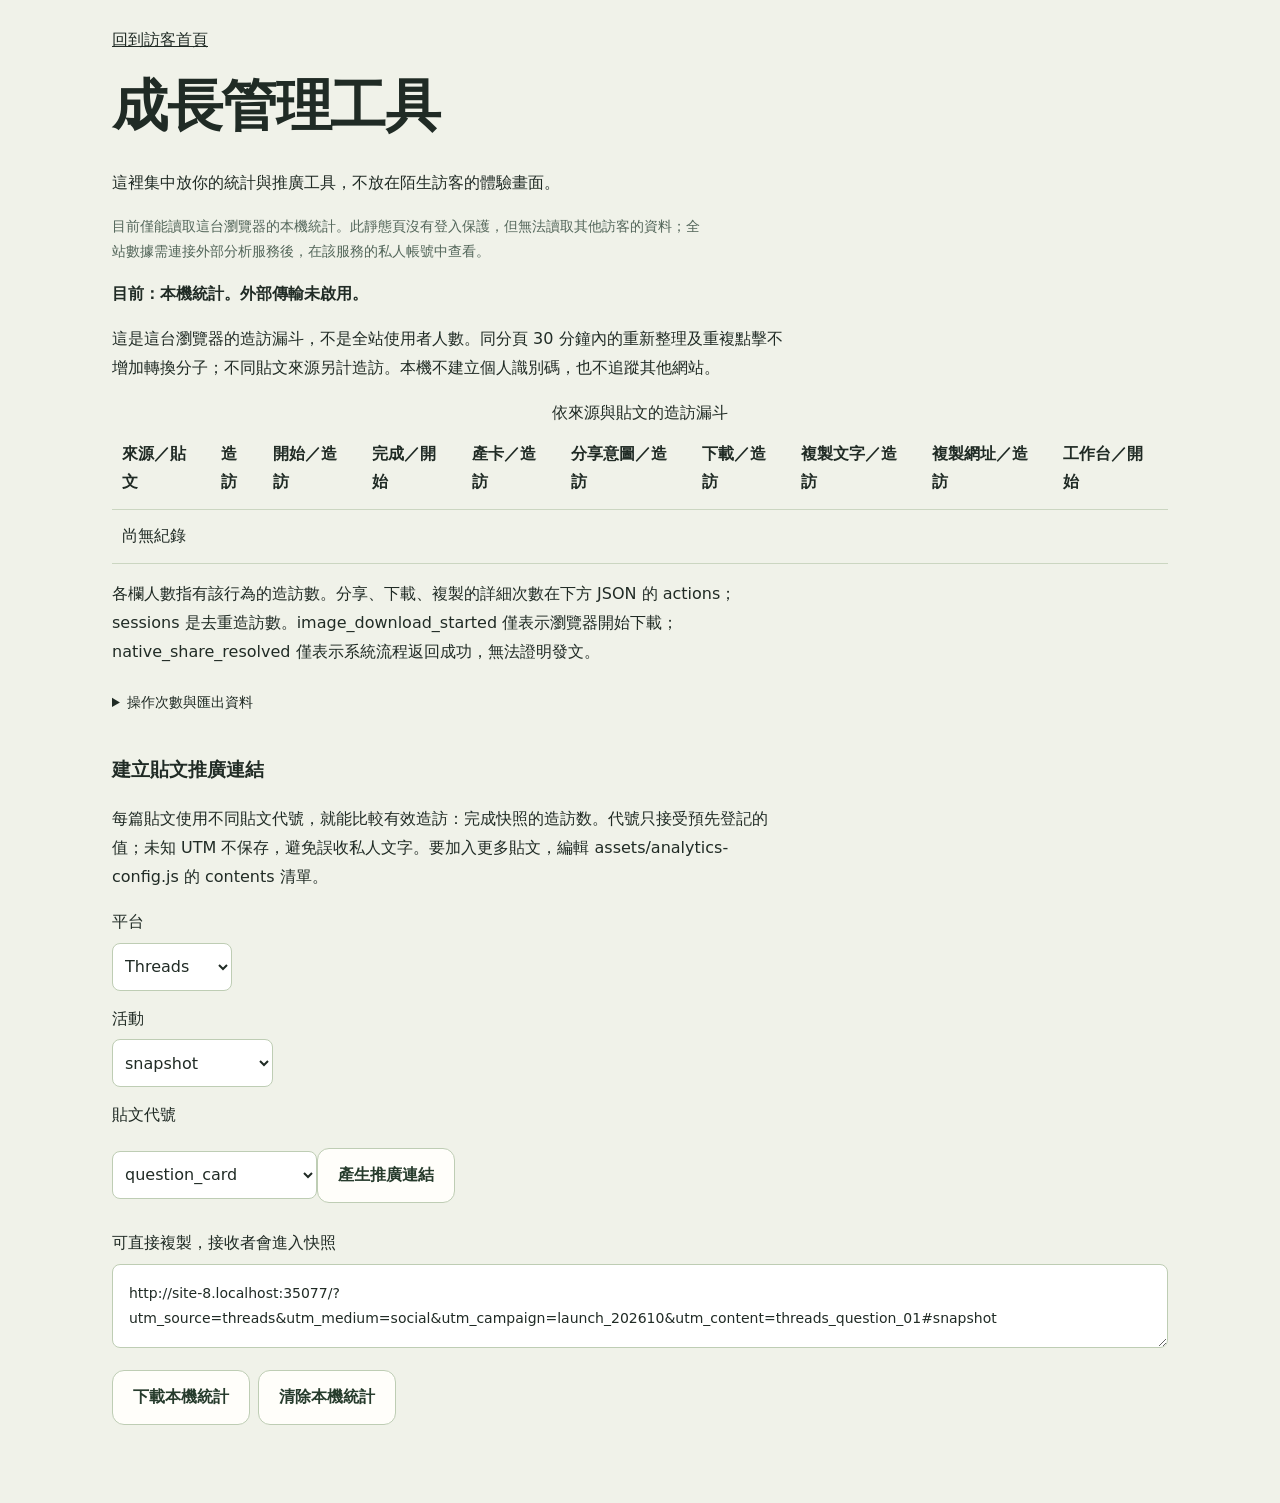
==== growth-tools.html @ 314bc6aa "Restore green palette and separate owner growth tools" ====
<!doctype html>
<html lang="zh-Hant" data-analytics-tools="true">
<head>
  <meta charset="utf-8">
  <meta name="viewport" content="width=device-width,initial-scale=1">
  <meta name="robots" content="noindex,nofollow">
  <title>One Day Reset｜成長管理工具</title>
  <link rel="stylesheet" href="assets/growth.css">
  <style>body{margin:0;font-family:system-ui,"Microsoft JhengHei",sans-serif;line-height:1.8}*{box-sizing:border-box}button,textarea,select{font:inherit}button{cursor:pointer}:focus-visible{outline:3px solid #536b3d;outline-offset:3px}a{color:inherit}</style>
</head>
<body>
  <main id="growth"><div class="growth-shell"><a href="./">回到訪客首頁</a><h1>成長管理工具</h1><p>這裡集中放你的統計與推廣工具，不放在陌生訪客的體驗畫面。</p><p class="g-note">目前僅能讀取這台瀏覽器的本機統計。此靜態頁沒有登入保護，但無法讀取其他訪客的資料；全站數據需連接外部分析服務後，在該服務的私人帳號中查看。</p><section id="owner-panel" aria-label="來源統計與推廣連結"></section></div></main>
  <script src="assets/analytics-config.js"></script>
  <script src="assets/analytics.js"></script>
  <script src="assets/analytics-panel.js"></script>
  <script>document.getElementById('owner-panel').innerHTML=window.resetAnalyticsPanel();</script>
</body>
</html>
---- assets/growth.css ----
#growth{--forest:#263b2c;--text:#202b25;--soft:#f0f2e9;--white:#fffefa;--accent:#e3fa9c;background:var(--soft);color:var(--text);min-height:100svh;font-size:16px}
[hidden]{display:none!important}
.growth-shell{max-width:1120px;margin:auto;padding:26px 32px 50px}
.growth-nav{display:flex;align-items:center;justify-content:space-between;gap:16px;margin-bottom:60px}
.growth-logo{font-size:18px;font-weight:750;letter-spacing:-.5px;text-decoration:none}
.growth-logo span{display:inline-grid;place-items:center;border:2px solid var(--forest);width:28px;height:28px;border-radius:50%;margin-right:10px}
#growth button{border:0;font-weight:650;min-height:48px;border-radius:12px;padding:12px 20px;font-size:16px}
#growth .g-primary{background:var(--forest);color:white}
#growth .g-secondary{background:var(--white);color:var(--forest);border:1px solid #becdb4}
#growth .g-link{background:transparent;color:var(--forest);padding:8px 0;text-decoration:underline;text-underline-offset:5px}
.g-hero{display:grid;grid-template-columns:1.1fr 1fr;align-items:center;gap:70px}
#growth h1{font-family:"Microsoft JhengHei",sans-serif;font-weight:800;font-size:clamp(34px,4.4vw,56px);line-height:1.4;letter-spacing:-1.5px;margin:12px 0 24px}
#growth h1:focus,#growth h2:focus{outline:none}
#growth p{max-width:42em}.g-intro{font-size:18px;line-height:1.9;margin-bottom:28px}.g-note{font-size:14px;line-height:1.8;color:#53665a}.g-actions{display:flex;gap:12px;flex-wrap:wrap;align-items:center;margin:24px 0}
.g-sample{background:var(--forest);color:white;padding:40px 34px;aspect-ratio:4/5;border-radius:3px 30px 3px 3px;position:relative;box-shadow:12px 14px 0 #d7e2ca;display:flex;flex-direction:column;justify-content:space-between}
.g-sample:before{content:'';position:absolute;top:0;right:0;width:32px;height:32px;background:#d7e2ca;border-radius:0 0 0 30px}
.g-sample blockquote{font-family:"Microsoft JhengHei",sans-serif;font-size:clamp(25px,3vw,36px);font-weight:700;line-height:1.7;margin:26px 0}.g-sample p{color:#f5f8ef;font-size:15px}.g-sample small{font-size:14px;color:var(--accent)}
.g-footer{border-top:1px solid #cbd6c1;margin-top:58px;padding-top:22px;display:flex;justify-content:space-between;gap:24px;flex-wrap:wrap;font-size:14px}
.g-flow{max-width:720px;margin:auto}.g-progress{display:flex;gap:8px;margin:18px 0 40px}.g-progress span{height:4px;background:#cbd6c1;flex:1;border-radius:2px}.g-progress .active{background:var(--forest)}
#growth h2{font-size:clamp(25px,3vw,36px);line-height:1.6;letter-spacing:-.6px;margin:12px 0 20px}.g-paper{background:var(--white);padding:32px;border-radius:4px 24px 4px 4px}.g-paper label{display:block;margin:20px 0 8px;font-weight:650}
#growth textarea{width:100%;resize:vertical;min-height:150px;border:1px solid #becdb4;background:white;border-radius:8px;padding:16px;color:var(--text);font-size:16px;line-height:1.8}
.g-summary{margin:0}.g-summary dt{font-size:14px;color:#53665a;margin-top:22px}.g-summary dd{margin:6px 0 0;white-space:pre-wrap;overflow-wrap:anywhere;font-size:19px}.g-warning{color:#8b301d;min-height:24px;font-size:14px}
.g-share{display:grid;grid-template-columns:1fr 1fr;gap:32px;align-items:start}.g-share canvas{width:100%;height:auto;border-radius:3px;box-shadow:8px 8px 0 #d7e2ca}.g-share fieldset{border:0;padding:0;margin:0 0 24px}.g-share legend{font-size:16px;font-weight:700;margin-bottom:8px}.g-share label{display:block;padding:8px 0}.g-share input[type=radio]{accent-color:var(--forest);width:18px;height:18px;vertical-align:middle;margin-right:8px}.g-share textarea{min-height:110px!important}.g-share select{font:inherit;border:1px solid #becdb4;border-radius:8px;background:white;min-height:48px;padding:8px;width:100%;color:var(--text)}
#growth .g-share h1{font-size:32px}.g-copy{width:100%;min-height:95px!important}.g-workbench-home{font:inherit;color:#263b2c;background:#e8efdf;border:1px solid #becdb4;border-radius:8px;padding:8px 12px;min-height:44px;cursor:pointer;margin-bottom:16px}
#growth details{margin-top:24px;font-size:14px}#growth summary{cursor:pointer;min-height:44px}#growth pre{white-space:pre-wrap;overflow-wrap:anywhere;font-size:14px}.g-status{min-height:28px;font-size:14px;font-weight:600;color:#263b2c}
.g-table-scroll{max-width:100%;overflow-x:auto}.g-analytics table{width:100%;border-collapse:collapse;min-width:660px;text-align:left}.g-analytics th,.g-analytics td{padding:12px 10px;border-bottom:1px solid #cbd6c1}.g-analytics th small{display:block;font-weight:400}.g-analytics label{display:block;margin:14px 0 6px}.g-analytics select{min-height:48px;max-width:100%;font:inherit;color:#202b25;padding:8px;border:1px solid #becdb4;border-radius:8px;background:white}.g-analytics textarea{min-height:80px!important;font-size:14px!important}.g-analytics button{margin:12px 8px 12px 0}
/* Existing workbench: make small labels readable and muted copy legible. */
.app{--muted:#53665a}.app small,.app .caption,.app .side-label,.app .top-left,.app .save-pill,.app .nav-text,.app .nav-index,.app .plan-sub,.app .tag,.app .footer-msg,.app .aside-note,.app .side-source{font-size:14px!important}
.app .missing,.app .question-index p,.app .lead{color:#526354}
.app .eyebrow,.app .qid,.app .helper-text,.app .page-mini,.app .input-label,.app .think,.app .section-label,.app .overview-card .num,.app .overview-card p,.app .counter span,.app .index-btn:not(.active){color:#526354}
.app .nav-text small{opacity:1}.app textarea::placeholder,.app input::placeholder{color:#586e5c}
.app .eyebrow,.app .qid,.app .helper-text,.app .page-mini,.app .input-label,.app .think,.app .section-label,.app .overview-card p,.app .overview-card .num,.app .counter span,.app .btn-sm,.app .sidebar-desc,.app .index-btn{font-size:14px}
@media(max-width:770px){.growth-shell{padding:18px 20px 32px}.growth-nav{margin-bottom:30px}.growth-logo{font-size:16px}.g-hero{grid-template-columns:1fr;gap:28px}#growth h1{margin-top:6px}.g-sample{max-width:440px;min-height:320px;aspect-ratio:auto;padding:28px}.g-sample blockquote{font-size:27px}.g-footer{margin-top:38px}.g-paper{padding:22px}.g-share{grid-template-columns:1fr}.g-share canvas{max-width:360px;display:block;margin:auto}.g-progress{margin-bottom:26px}.g-actions .g-primary{flex-grow:1}.app .topbar{flex-wrap:wrap;gap:8px}.app .top-left{font-size:12px!important}}
@media print{#growth,.g-workbench-home{display:none!important}}
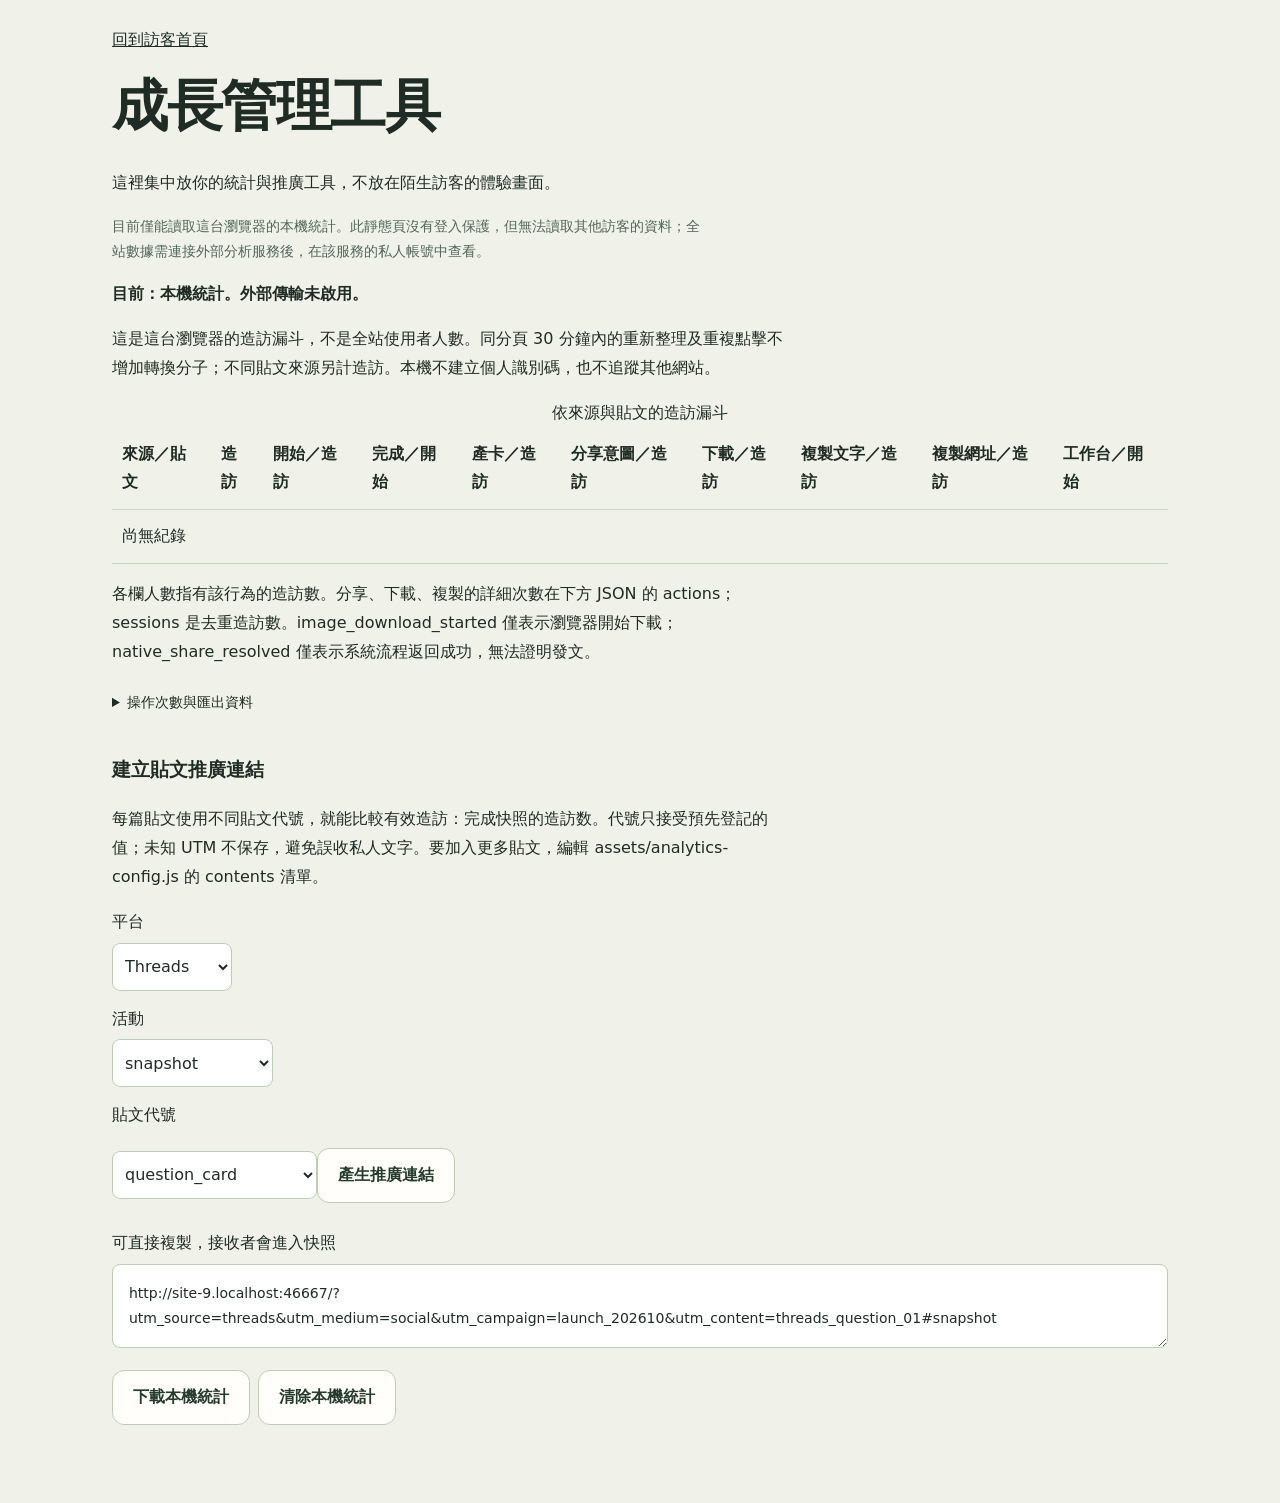
==== commit 761c6e70: "Put snapshot start and friend invitation first" ====
--- a/growth-tools.html
+++ b/growth-tools.html
@@ -1,5 +1,5 @@
 <!doctype html>
-<html lang="zh-Hant" data-analytics-tools="true">
+<html lang="zh-Hant-TW" data-analytics-tools="true">
 <head>
   <meta charset="utf-8">
   <meta name="viewport" content="width=device-width,initial-scale=1">
--- a/assets/growth.css
+++ b/assets/growth.css
@@ -4,6 +4,10 @@
 .growth-nav{display:flex;align-items:center;justify-content:space-between;gap:16px;margin-bottom:60px}
 .growth-logo{font-size:18px;font-weight:750;letter-spacing:-.5px;text-decoration:none}
 .growth-logo span{display:inline-grid;place-items:center;border:2px solid var(--forest);width:28px;height:28px;border-radius:50%;margin-right:10px}
+.growth-logo{display:inline-flex;align-items:center;min-height:44px}
+.g-invitation{border-left:3px solid #718f59;padding-left:12px;color:#3c4c42}
+#growth textarea::placeholder{color:#53665a}
+#growth .g-note a{display:inline-flex;align-items:center;min-height:44px}
 #growth button{border:0;font-weight:650;min-height:48px;border-radius:12px;padding:12px 20px;font-size:16px}
 #growth .g-primary{background:var(--forest);color:white}
 #growth .g-secondary{background:var(--white);color:var(--forest);border:1px solid #becdb4}
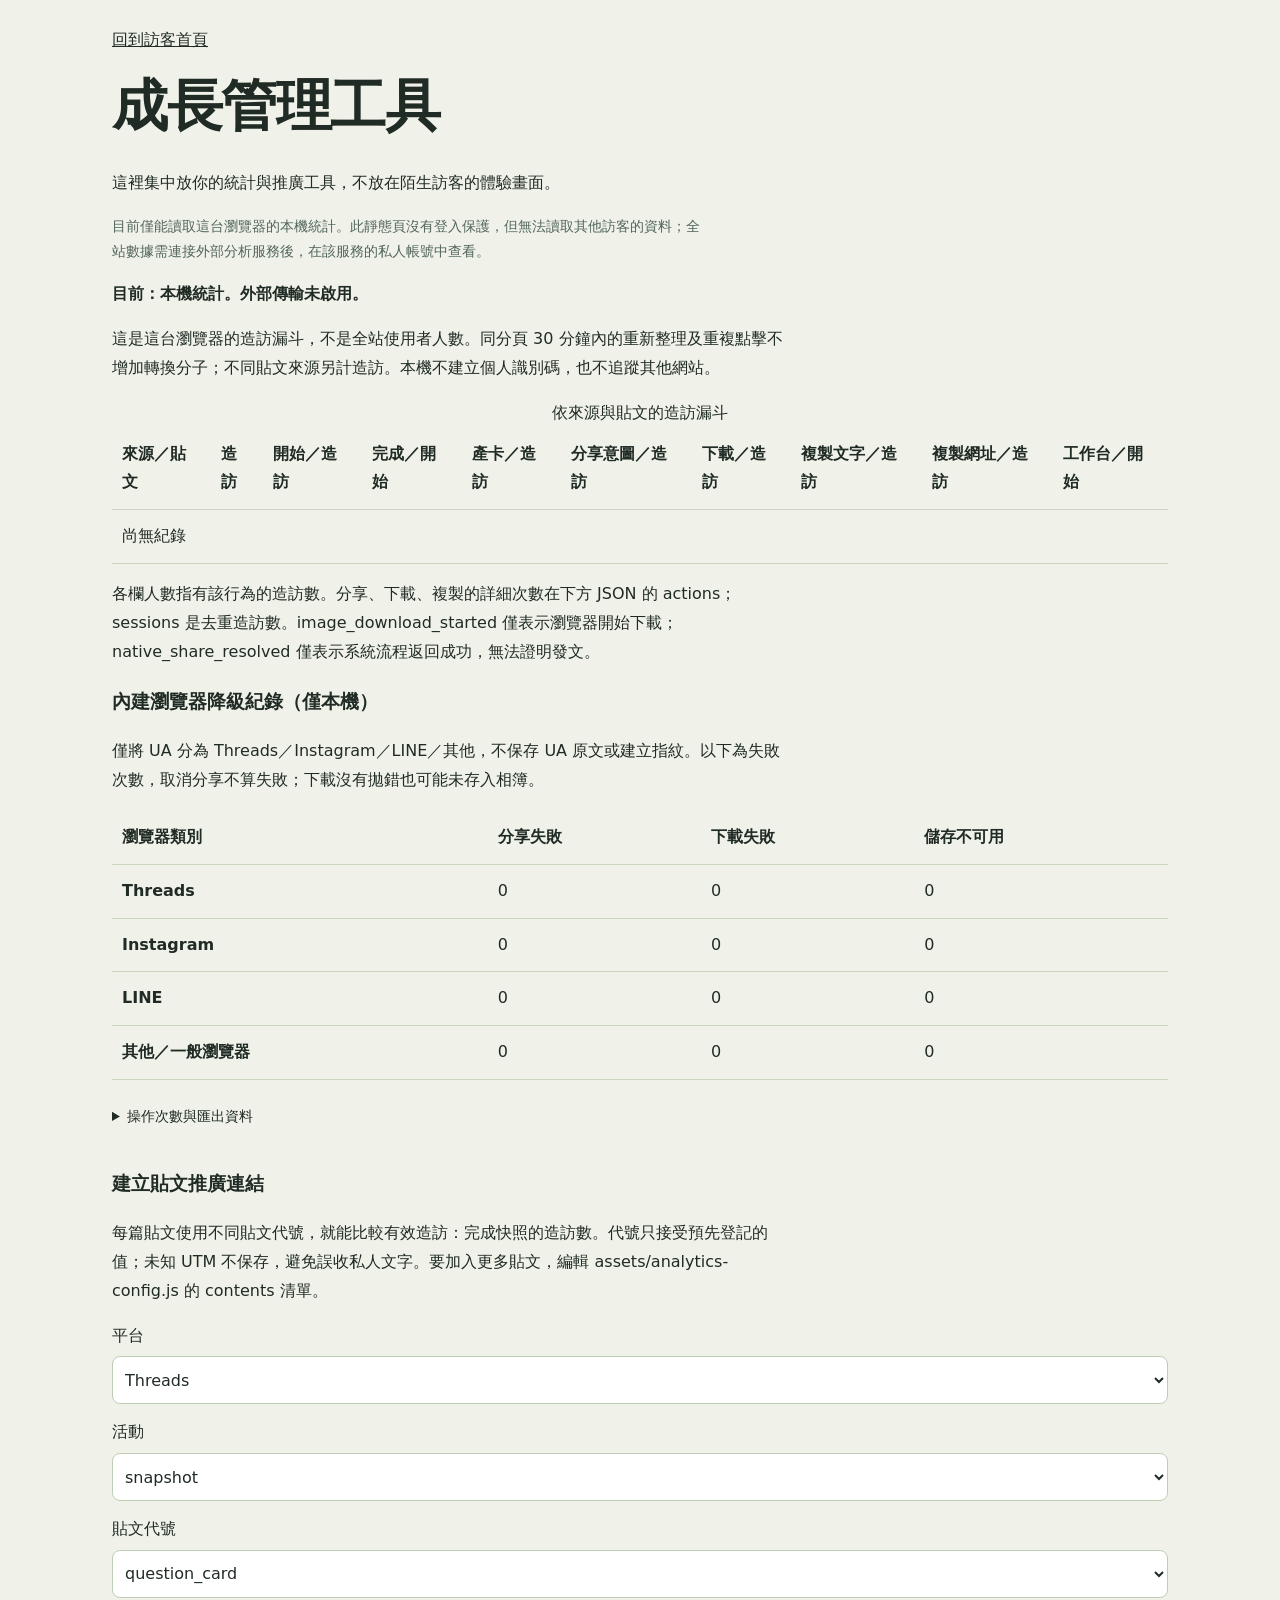
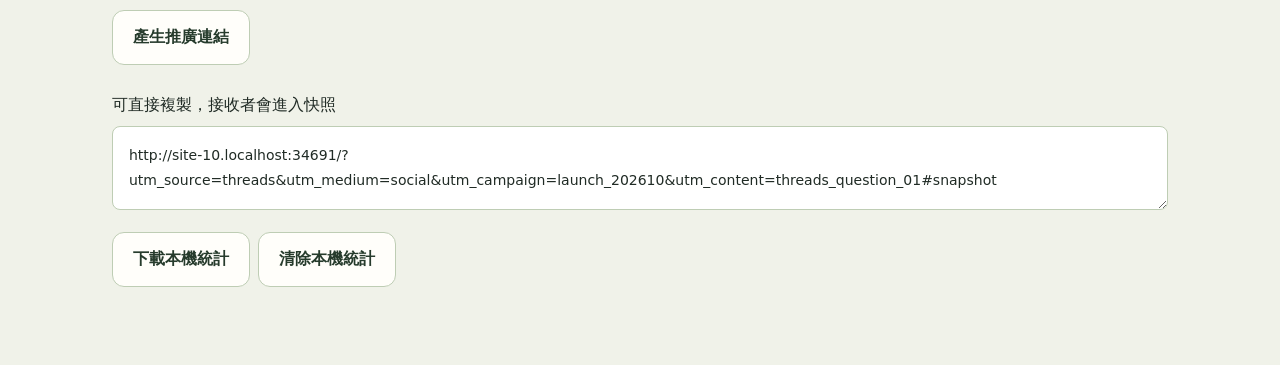
==== commit 686216c3: "Add local failure diagnostics and original launch drafts" ====
--- a/growth-tools.html
+++ b/growth-tools.html
@@ -6,6 +6,7 @@
   <meta name="robots" content="noindex,nofollow">
   <title>One Day Reset｜成長管理工具</title>
   <link rel="stylesheet" href="assets/growth.css">
+  <link rel="icon" type="image/svg+xml" href="assets/icon.svg">
   <style>body{margin:0;font-family:system-ui,"Microsoft JhengHei",sans-serif;line-height:1.8}*{box-sizing:border-box}button,textarea,select{font:inherit}button{cursor:pointer}:focus-visible{outline:3px solid #536b3d;outline-offset:3px}a{color:inherit}</style>
 </head>
 <body>
--- a/assets/growth.css
+++ b/assets/growth.css
@@ -8,6 +8,21 @@
 .g-invitation{border-left:3px solid #718f59;padding-left:12px;color:#3c4c42}
 #growth textarea::placeholder{color:#53665a}
 #growth .g-note a{display:inline-flex;align-items:center;min-height:44px}
+#growth input[type=text],#growth input[type=datetime-local]{width:100%;max-width:100%;min-height:48px;font-size:16px;padding:10px;border:1px solid #becdb4;background:white;border-radius:8px;color:#202b25}
+.g-tags{border:0;padding:0;margin:0 0 16px}.g-tags legend{font-size:14px;margin-bottom:12px;color:#53665a}.g-tags button{margin:0 8px 8px 0}
+#growth .g-tags [aria-pressed=true]{background:#263b2c;color:white}
+#growth .g-starters{margin:0 0 16px}.g-starters button{display:block;margin:12px 0;white-space:normal;text-align:left;width:100%}
+.g-result-line{font-size:22px;line-height:1.8;white-space:pre-wrap;overflow-wrap:anywhere;font-weight:700}
+.g-line{display:inline-flex;align-items:center;justify-content:center;min-height:48px;border-radius:12px;padding:12px 20px;text-decoration:none;font-weight:650;background:#263b2c;color:white}
+#growth select{font:inherit;min-height:48px;padding:8px;border-radius:8px;border:1px solid #becdb4;width:100%;background:white;color:#202b25}
+.g-storage-warning{padding:12px;border-left:3px solid #8b301d;font-size:14px;color:#69321f}
+#reset-fallback{width:min(640px,calc(100% - 32px));max-height:90svh;overflow:auto;border:1px solid #becdb4;border-radius:16px;padding:24px;background:#fffefa;color:#202b25;font:16px/1.8 system-ui,"Microsoft JhengHei",sans-serif}
+#reset-fallback::backdrop{background:rgba(20,40,28,.65)}#reset-fallback h2{font-size:23px}#reset-fallback img{width:100%;height:auto;display:block}#reset-fallback textarea{width:100%;min-height:180px;font-size:16px}#reset-fallback button{min-height:48px;padding:12px 20px;border-radius:10px;margin-top:16px}
+@media(max-width:770px){.g-invite-actions>*{width:100%}}
+.app textarea,.app input[type=text],.app input[type=time],.app input[type=date]{font-size:16px!important;min-height:44px}.app .index-btn{min-height:44px;height:44px}.app .btn-sm,.app .nav-button,.app .checkbox-line{min-height:44px}.app .plan-card a,.app .footer-msg a{display:inline-flex;align-items:center;min-height:44px}.app .w-stop-note{color:#53665a;font-size:15px;border-left:3px solid #718f59;padding-left:12px}.app .question-index{box-shadow:none}.w-day-pager{display:none}.app .footer-msg,.app .helper-text,.app .think,.app .aside-note,.app .plan-card .missing{color:#53665a}
+#w-import{width:min(600px,calc(100% - 32px));max-height:90svh;overflow:auto;border:1px solid #becdb4;border-radius:16px;padding:24px;background:#fffefa;color:#202b25;font:16px/1.8 system-ui,"Microsoft JhengHei",sans-serif}#w-import::backdrop{background:rgba(20,40,28,.65)}#w-import p{white-space:pre-wrap;overflow-wrap:anywhere}
+@media(max-width:770px){.app .question-index{order:2}.app .time-card:not(.w-day-active){display:none}.w-day-pager{display:flex;gap:12px;flex-wrap:wrap;margin:24px 0}.w-day-pager p{width:100%}.app .question-card{min-height:0}.app .question-tools{flex-wrap:wrap}}
+@media print{#reset-fallback,#w-import{display:none!important}.w-print-grid{display:grid;grid-template-columns:1fr 1fr;gap:12pt}.w-print-grid section{border:1px solid #bbb;padding:8pt}.w-print-grid h2{font-size:13pt!important;margin-top:0!important}.w-print-grid p{font-size:10pt}}
 #growth button{border:0;font-weight:650;min-height:48px;border-radius:12px;padding:12px 20px;font-size:16px}
 #growth .g-primary{background:var(--forest);color:white}
 #growth .g-secondary{background:var(--white);color:var(--forest);border:1px solid #becdb4}
